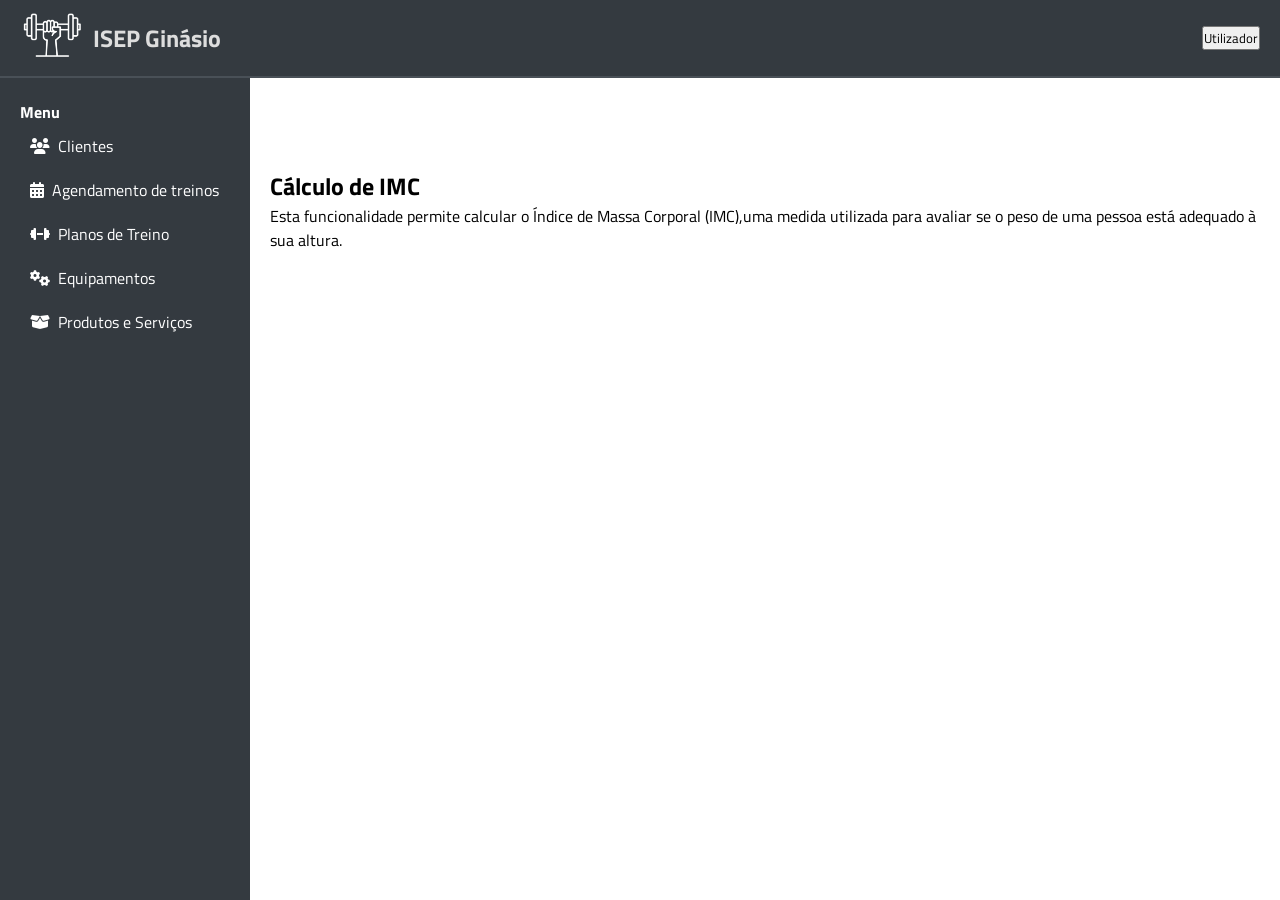
==== backend/views/produtos-servicos/calculoIMC.html @ 144caebd "Criação de botões para funcionalidade JS" ====
<!DOCTYPE html>
<html lang="pt">
<head>
    <meta charset="UTF-8">
    <meta name="viewport" content="width=device-width, initial-scale=1.0">
    <title>ISEP Ginásio</title>
    <!-- favicon -->
     <link rel="shortcut icon" href="../../assets/img/gym125.png" type="image/png">
    <!-- folha de estilos CSS -->
     <link rel="stylesheet" href="../../assets/css/admin.css">
    <!-- Google Fonts -->
     <link rel="preconnect" href="https://fonts.googleapis.com">
     <link rel="preconnect" href="https://fonts.gstatic.com" crossorigin>
     <link href="https://fonts.googleapis.com/css2?family=Titillium+Web:ital,wght@0,300;0,700;1,400&display=swap"rel="stylesheet"> 
    <!-- Font Awesome -->
     <link rel="stylesheet" href="../../assets/fontawesome/all.min.css">   
</head>
<body>
<!-- Navbar -->
<header class="bng-navbar-menu">
    <div>
        <!-- Logo e Nome -->
        <a href="../../index.html">
            <img src="../../assets/img/gym125_white.png" alt="Logo do ISEP Ginásio" height="50">
        </a>
        <h3>ISEP Ginásio</h3>
    </div>
    <div>
        <button>Utilizador</button>
    </div>
</header> 

<!-- Sidebar -->
<aside class="sidebar">
    <h4>Menu</h4>
    <nav>
        <a href="../clientes/lista.html"><i class="fas fa-users"></i> &ensp;Clientes</a>
        <a href="../agendamento/agendamento.html"><i class="fas fa-calendar-alt"></i> &ensp;Agendamento de treinos</a> 
        <a href="../planos/planos.html"><i class="fas fa-dumbbell"></i> &ensp;Planos de Treino</a>
        <a href="../equipamentos/equipamentos.html"><i class="fas fa-cogs"></i> &ensp;Equipamentos</a> 
        <a href="produtos-servicos.html"><i class="fas fa-box-open"></i>&ensp;Produtos e Serviços</a>
    </nav>
</aside> 

<!-- Conteúdo Principal -->
<main class="content">
    <section>
        <h2>Cálculo de IMC</h2>
        <p>Esta funcionalidade permite calcular o Índice de Massa Corporal (IMC),uma medida utilizada para avaliar se o peso de uma pessoa está adequado à sua altura.</p>
    </section>
</main>
    
</body>
</html>
---- backend/assets/css/admin.css ----
/* ESTILO GERAL */
/* Seletor universal - aplica-se a todos os elementos da página */
* {
 margin: 0; /* Remove margens externas padrão */
 padding: 0; /* Remove preenchimentos internos padrão */
 box-sizing: border-box; /* Inclui bordas e preenchimento no cálculo da largura/altura */
 font-family: 'Titillium Web', sans-serif; /* Define a fonte principal usada no site */
}

/* BARRA DE NAVEGAÇÃO SUPERIOR */
.bng-navbar-menu {
 background-color: #343a40; /* Cor de fundo escura */
 display: flex; /* Organiza os elementos na horizontal */
 align-items: center; /* Alinha os elementos verticalmente ao centro */
 justify-content: space-between; /* Espaço entre o logótipo e o botão */
 padding: 10px 20px; /* Espaçamento interno */
 position: sticky; /* Fixa a barra no topo ao fazer scroll */
 top: 0; /* Alinha ao topo da janela */
 border-bottom: 2px solid #495057; /* Linha inferior */
 z-index: 1000; /* Fica acima da sidebar */
}
.bng-navbar-menu div {
 display: flex; /* Organização horizontal dos elementos internos */
 align-items: center; /* Alinhamento vertical ao centro */
}
.bng-navbar-menu img {
 height: 50px; /* Altura do logótipo */
 margin-right: 10px; /* Espaço entre o logótipo e o título */
}
.bng-navbar-menu h3 {
 font-size: 1.5em; /* Tamanho da letra do título */
 color: #dddddd; /* Cor do texto (cinza claro) */
}

/* BARRA DE NAVEGAÇÃO LATERAL */
/* Estilos para o menu lateral fixo (sidebar) */
.sidebar {
 width: 250px; /* Largura da barra lateral */
 height: 100vh; /* Altura total da janela */
 background-color: #343a40; /* Fundo escuro */
 color: white; /* Texto branco */
 padding: 100px 20px 20px; /* Espaçamento interno */
 position: fixed; /* Fixa à esquerda do ecrã */
 left: 0; /* Para colocar a sidebar no lado direito basta substituir por 'right' */
 top: 0;
 bottom: 0;
}

/* Estilos para os links dentro da sidebar */
.sidebar a {
 display: flex; /* Organização horizontal interna */
 align-items: center; /* Alinhamento vertical ao centro */
 color: white; /* Cor do texto dos links */
 text-decoration: none; /* Remove o sublinhado */
 padding: 10px; /* Espaçamento interno */
 border-radius: 5px; /* Cantos arredondados */
 transition: background 0.3s; /* Animação ao passar o rato */
}
.sidebar a:hover {
 background-color: rgb(57, 86, 179);
} 

/* CONTEÚDO DA PÁGINA */
/* Ajuste do conteúdo para não ficar sob a navbar */
.content {
 margin-left: 250px; /* Afasta o conteúdo da sidebar (largura da sidebar) */
 margin-top: 70px; /* Espaço para não ficar por baixo da navbar */
 flex-grow: 1; /* Permite que o conteúdo cresça conforme o espaço disponível */
 padding: 20px; /* Espaçamento interno para melhor leitura */
} 

/* Define o estilo geral da tabela */
table {
 width: 100%; /* Ocupa toda a largura do contêiner */ 
 border-collapse: collapse; /* Elimina espaços entre as células */
 margin-top: 20px; /* Espaço acima da tabela */
 background-color: #fff; /* Fundo branco para a tabela */ 
 box-shadow: 0 2px 5px rgba(0,0,0,0.05); /* Sombra sutil para dar profundidade */
} 

/* Estilização do cabeçalho da tabela */
thead {
 background-color: #212529; /* Fundo escuro para o cabeçalho */ 
 color: #ffffff; /* Cor do texto em branco */
 text-align: left; /* Alinha o texto à esquerda */
}

/* Define o espaçamento e estilo dos cabeçalhos de coluna */
thead th {
 padding: 12px; /* Espaçamento interno em cada célula do cabeçalho */ 
 font-size: 14px; /* Tamanho da fonte */
 text-transform: capitalize; /* Transforma o texto para iniciar com letra maiúscula */
 letter-spacing: 0.05em; /* Espaçamento entre letras */
} 

/* Estilização do corpo da tabela (células de dados) */
tbody td {
 padding: 10px 12px; /* Espaçamento interno nas células */ 
 border-bottom: 1px solid #dee2e6; /* Linha inferior para separar as linhas */ 
 font-size: 14px; /* Tamanho da fonte para os dados */ 
 color: #343a40; /* Cor do texto em tom escuro */}

/* Efeito de hover nas linhas da tabela */
tbody tr:hover {
 background-color: #f8f9fa; /* Fundo levemente cinza ao passar o rato sobre uma linha */
}

/* Estilização dos links dentro das células da tabela */
td a {
 color: #007bff; /* Cor azul para os links */
 text-decoration: none; /* Remove sublinhado padrão */
font-weight: bold; /* Aplica negrito aos links */
}

/* Efeito hover nos links da tabela */
td a:hover {
 text-decoration: underline; /* Sublinha o link ao passar o rato */
}

/* Estilização dos separadores (span) dentro das células */
td span {
 color: #6c757d; /* Cor em tom de cinza para os separadores */ 
 margin: 0 5px; /* Espaço à esquerda e direita dos separadores */
}

/* Estilização dos Botões Superiores */
/* Contentor superior que contém o título e o botão de novo cliente */ 
.actions-top {
 display: flex; /* Utiliza o layout flexível */
 justify-content: space-between; /* Distribui os elementos aos extremos */
 align-items: center; /* Alinha os elementos verticalmente */
 margin-bottom: 20px; /* Espaço abaixo do contêiner */
}

/* Estilização do título na seção de ações */
.actions-top h2 {
 font-size: 20px; /* Tamanho da fonte do título */ 
 color: #212529; /* Cor do texto para o título */
}

/* Estilização do link (botão) de novo cliente */
.actions-top a {
 display: inline-block; /* Exibe como bloco em linha */
 padding: 8px 12px; /* Espaçamento interno para o botão */ 
 background-color: #495057; /* Fundo escuro para o botão */
 color: #fff; /* Texto em branco */
 border-radius: 4px; /* Bordas arredondadas */
 text-decoration: none; /* Sem sublinhado */
 font-size: 14px; /* Tamanho da fonte */
 transition: background 0.3s; /* Transição suave para mudança de fundo */
}

/* Efeito hover para o botão de novo cliente */
.actions-top a:hover {
 background-color: #343a40; /* Fundo ainda mais escuro ao passar o rato */} 

/* Contém todo o formulário com largura fixa, centrado e com aspeto de caixa */ 
.form-wrapper {
 width: 700px; /* Largura do formulário */
 margin: 50px auto; /* Espaço acima/abaixo e centrado horizontalmente */
 padding: 25px; /* Espaço interior em todos os lados */ 
 background-color: #fff; /* Fundo branco */
 border: 1px solid #ccc; /* Borda cinzenta clara */
 border-radius: 8px; /* Cantos arredondados */
}

/* Título dentro do formulário */
.form-wrapper h2 {
 margin-bottom: 10px; /* Espaço abaixo do título */
}

/* Cada grupo de campo (label + input) fica separado com espaçamento */ 
.form-group {
 margin-bottom: 15px; /* Espaço entre grupos de campos */
}

/* Rótulo de cada campo */
.form-group label {
 display: block; /* Ocupa linha completa */
 margin-bottom: 5px; /* Espaço entre o label e o campo */
 font-weight: bold; /* Texto em negrito */
} 

/* Estilo aplicado aos inputs e aos selects */
.form-group input,
.form-group select {
 width: 100%; /* Ocupa toda a largura disponível */ 
 padding: 8px; /* Espaço interno (topo, baixo, lados) */ 
 font-size: 14px; /* Tamanho do texto */
 border: 1px solid #ccc; /* Borda cinzenta */
 border-radius: 4px; /* Cantos arredondados */
 box-sizing: border-box; /* Inclui padding e borda na largura total */
}

/* Estilo específico para botões tipo radio */
.form-group input[type="radio"] {
 width: auto; /* Tamanho padrão do botão rádio */
 margin-right: 5px; /* Espaço entre botão e rótulo */
}

/* Estilo comum ao botão e ao link */
.form-buttons a,
.form-buttons button {
 padding: 10px 15px; /* Espaçamento interno */
 margin: 0 5px; /* Espaço lateral entre os botões */
 background-color: #495057; /* Cor de fundo (cinza escuro) */
 color: white; /* Texto branco */
border: none; /* Sem contorno */
border-radius: 4px; /* Bordas arredondadas */
 text-decoration: none; /* Sem sublinhado nos links */
font-size: 14px; /* Tamanho do texto */
 cursor: pointer; /* Cursor do rato tipo "mão" */
}

/* Efeito ao passar o rato */
.form-buttons a:hover,
.form-buttons button:hover {
 background-color: #343a40; /* Cor mais escura no hover */
}

/* Bloco para mostrar mensagens de erro simples */
.alert {
 margin-top: 20px; /* Espaço acima da mensagem */
 padding: 10px; /* Espaço interno */
 background-color: #f8d7da; /* Fundo vermelho-claro */
 color: #842029; /* Texto vermelho escuro */
 border: 1px solid #f5c2c7; /* Borda da mesma cor do tema */
 border-radius: 4px; /* Cantos arredondados */
 font-size: 14px; /* Tamanho do texto */
} 

/* Classe auxiliar para centrar texto */
.text-center {
 text-align: center; /* Alinha o texto ao centro */
}

/* Caixa de confirmação de eliminação */
.caixa-apagar {
 width: 500px; /* Largura fixa da caixa */
 margin: 100px auto; /* Margem superior/inferior de 100px e centralização horizontal */ 
 padding: 30px; /* Espaçamento interno (topo, baixo e lados) */ 
 border: 1px solid #ccc; /* Borda cinzenta clara */
 text-align: center; /* Alinha o conteúdo ao centro */
 background-color: #fff; /* Fundo branco */
 border-radius: 6px; /* Bordas arredondadas */
} 

/* Ícone de alerta */
.icone-alerta {
 font-size: 36px; /* Tamanho grande do ícone */
 color: #ffc107; /* Cor amarela (cor de aviso) */
 margin-bottom: 10px; /* Espaço abaixo do ícone */
}

/* Texto da pergunta */
.caixa-apagar p {
 margin: 10px 0; /* Espaço acima e abaixo do parágrafo */ 
 font-size: 16px; /* Tamanho da fonte médio */
}

/* Informações do cliente */
.info-cliente {
 margin: 20px 0; /* Espaço acima e abaixo do bloco de informações */ 
 font-size: 14px; /* Tamanho do texto das informações */
}

 /* Área dos botões */
.botoes {
 margin-top: 20px; /* Espaço acima dos botões */
}

/* Estilo comum dos botões */
.botao-cancelar,
.botao-confirmar {
 padding: 8px 20px; /* Espaço interno (topo/baixo e lados) */ 
 margin: 0 10px; /* Espaço lateral entre os botões */ 
 text-decoration: none; /* Remove sublinhado dos links */
 font-size: 14px; /* Tamanho do texto */
 border-radius: 4px; /* Bordas arredondadas */
 display: inline-block; /* Permite aplicar espaçamentos e tamanho como bloco */
}

/* Botão "Não" */
.botao-cancelar {
 border: 1px solid #6c757d; /* Borda cinzenta escura */
 color: #6c757d; /* Texto cinzento escuro */
 background-color: transparent; /* Fundo transparente */
}
.botao-cancelar:hover {
 background-color: #f1f1f1; /* Fundo claro ao passar o rato */
}

 /* Botão "Sim" */
.botao-confirmar {
 background-color: #495057; /* Fundo cinzento escuro */
 color: white; /* Texto branco */
border: none; /* Sem borda */
}
.botao-confirmar:hover {
 background-color: #343a40; /* Cor mais escura ao passar o rato */
}

/* Espaço entre ícone e texto */
.me-2 {
 margin-right: 0.5rem; /* Margem à direita equivalente a 8px */
}

/* Estilizar botões */
.home-wrapper {
 max-width: 1000px; /* Largura máxima da área */
 margin: 50px auto; /* Margem superior/inferior 50px e centralização horizontal */
 text-align: center; /* Centraliza o conteúdo dentro da área */
}
.home-row {
 display: flex; /* Usa o layout flexível para organizar os itens na horizontal */
 justify-content: center; /* Centraliza os botões horizontalmente */
 gap: 30px; /* Espaço de 30px entre os botões */
 margin-bottom: 30px; /* Espaço inferior entre as linhas de botões */
}
.home-option {
 background-color: rgb(200, 200, 200); /* Cor de fundo cinzenta clara */
 width: 200px; /* Largura do botão */
 height: 120px; /* Altura do botão */
 border-radius: 10px; /* Cantos arredondados */
 padding: 20px; /* Espaçamento interno */
 transition: background-color 0.3s; /* Suaviza a mudança de cor ao passar o rato */
}
.home-option:hover {
 background-color: rgb(127, 127, 127); /* Cor de fundo mais escura ao passar o rato */
}
.home-option h3 {
 margin-bottom: 10px; /* Espaço inferior abaixo do ícone */
}
/* Remove o sublinhado e define a cor do texto dos links */
.unlink,
.unlink:hover {
 color: black; /* Define a cor preta para o texto dos links */
 text-decoration: none; /* Remove sublinhado */
}
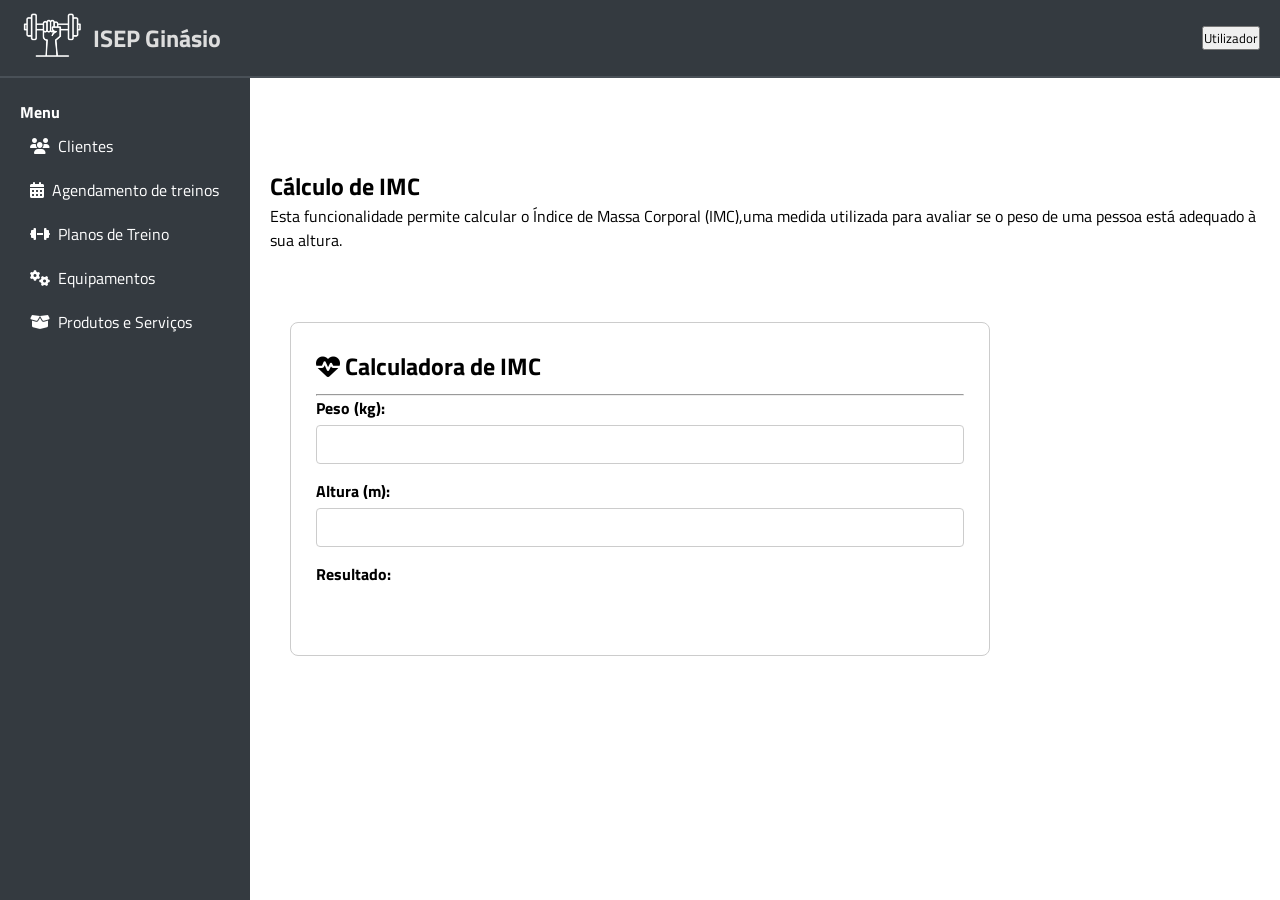
==== commit 9fd44976: "Cálculo IMC" ====
--- a/backend/views/produtos-servicos/calculoIMC.html
+++ b/backend/views/produtos-servicos/calculoIMC.html
@@ -45,10 +45,71 @@
 <!-- Conteúdo Principal -->
 <main class="content">
     <section>
-        <h2>Cálculo de IMC</h2>
+        <h2 onmouseover="console.log('Bem-vindo ao Cálculo de IMC do ISEP')">Cálculo de IMC</h2>
         <p>Esta funcionalidade permite calcular o Índice de Massa Corporal (IMC),uma medida utilizada para avaliar se o peso de uma pessoa está adequado à sua altura.</p>
     </section>
 </main>
+
+<script>
+    console.log("Engenharia Biomédica");
+</script>
+
+<div class="form-wrapper">
+    <h2><strong><i class="fa-solid fa-heart-pulse"></i> Calculadora de IMC</strong></h2>
+    <hr>
+    <form>
+        <div class="form-group">
+            <label for="peso">Peso (kg):</label>
+            <input type="number" id="peso" name="peso">
+        </div>
+        <div class="form-group">
+            <label for="altura">Altura (m):</label>
+            <input type="number" id="altura" name="altura">
+        </div>
+        <div class="form-group">
+            <label>Resultado:</label><br>
+            <span id="indicadorIMC"> <!-- texto será atualizado dinamicamente --></span>
+        </div>
+    </form>
+</div>
+
+<script>
+    const pesoInput = document.getElementById("peso");
+    const alturaInput = document.getElementById("altura");
+    const indicadorIMC = document.getElementById("indicadorIMC");
+
+    function calcularIMC(peso, altura) {return peso / (altura * altura);} 
+    
+    function verificarIMC(imc) {
+        if (imc < 18.5) {
+            return { texto: "Abaixo do peso", cor: "abaixoPeso" };
+        } else if (imc < 24.9) {
+            return { texto: "Peso normal", cor: "pesoNormal" };
+        } else if (imc < 29.9) {
+            return { texto: "Sobrepeso", cor: "sobrepeso" };
+        } else {
+            return { texto: "Obeso", cor: "obeso" };
+        } 
+    } 
+
+    function atualizarIndicadorIMC() {
+        const peso = parseFloat(pesoInput.value);
+        const altura = parseFloat(alturaInput.value);
+        if (isNaN(peso) || isNaN(altura) || altura === 0) {
+            indicadorIMC.textContent = "";
+            indicadorIMC.className = "";
+            return;
+        }
+        const imc = calcularIMC(peso, altura);
+        const resultadoIMC = verificarIMC(imc);
+        indicadorIMC.textContent = resultadoIMC.texto;
+        indicadorIMC.className = resultadoIMC.cor;
+    }
+
+    pesoInput.addEventListener("input", atualizarIndicadorIMC);
+    alturaInput.addEventListener("input", atualizarIndicadorIMC); 
+
+</script>
     
 </body>
 </html>
--- a/backend/assets/css/admin.css
+++ b/backend/assets/css/admin.css
@@ -337,3 +337,20 @@
  color: black; /* Define a cor preta para o texto dos links */
  text-decoration: none; /* Remove sublinhado */
 } 
+
+/* Classe para IMC abaixo do peso */
+.abaixoPeso {
+ color: green;
+}
+/* Classe para IMC peso normal */
+.pesoNormal {
+ color: green;
+}
+/* Classe para IMC sobrepeso */
+.sobrepeso {
+ color: red;
+}
+/* Classe para IMC obeso */
+.obeso {
+ color: red;
+}
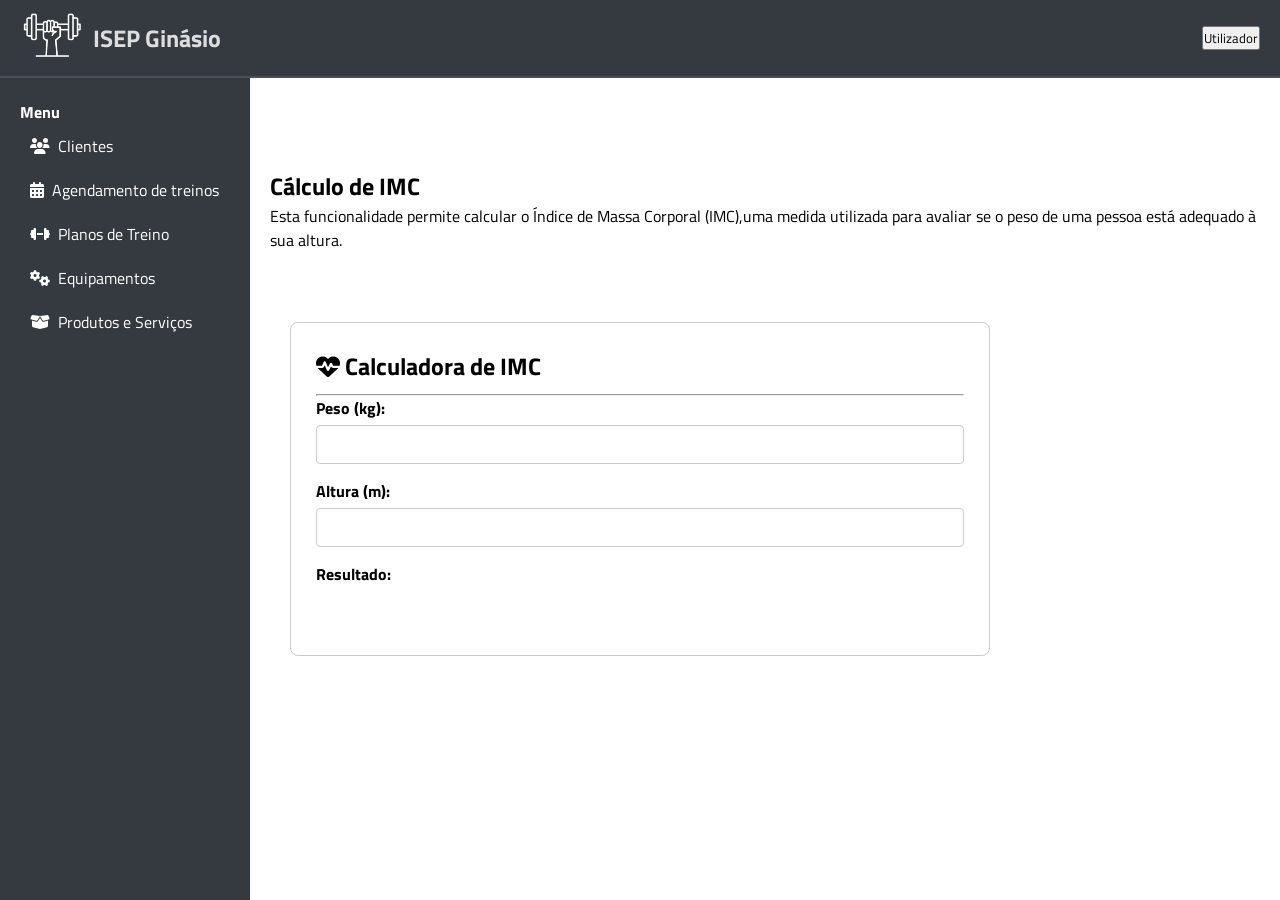
==== commit 629d1204: "Encaminhamento" ====
--- a/backend/views/produtos-servicos/calculoIMC.html
+++ b/backend/views/produtos-servicos/calculoIMC.html
@@ -73,43 +73,7 @@
     </form>
 </div>
 
-<script>
-    const pesoInput = document.getElementById("peso");
-    const alturaInput = document.getElementById("altura");
-    const indicadorIMC = document.getElementById("indicadorIMC");
-
-    function calcularIMC(peso, altura) {return peso / (altura * altura);} 
-    
-    function verificarIMC(imc) {
-        if (imc < 18.5) {
-            return { texto: "Abaixo do peso", cor: "abaixoPeso" };
-        } else if (imc < 24.9) {
-            return { texto: "Peso normal", cor: "pesoNormal" };
-        } else if (imc < 29.9) {
-            return { texto: "Sobrepeso", cor: "sobrepeso" };
-        } else {
-            return { texto: "Obeso", cor: "obeso" };
-        } 
-    } 
-
-    function atualizarIndicadorIMC() {
-        const peso = parseFloat(pesoInput.value);
-        const altura = parseFloat(alturaInput.value);
-        if (isNaN(peso) || isNaN(altura) || altura === 0) {
-            indicadorIMC.textContent = "";
-            indicadorIMC.className = "";
-            return;
-        }
-        const imc = calcularIMC(peso, altura);
-        const resultadoIMC = verificarIMC(imc);
-        indicadorIMC.textContent = resultadoIMC.texto;
-        indicadorIMC.className = resultadoIMC.cor;
-    }
-
-    pesoInput.addEventListener("input", atualizarIndicadorIMC);
-    alturaInput.addEventListener("input", atualizarIndicadorIMC); 
-
-</script>
+<script src="../../includes/js/funcoes.js"></script>
     
 </body>
 </html>
